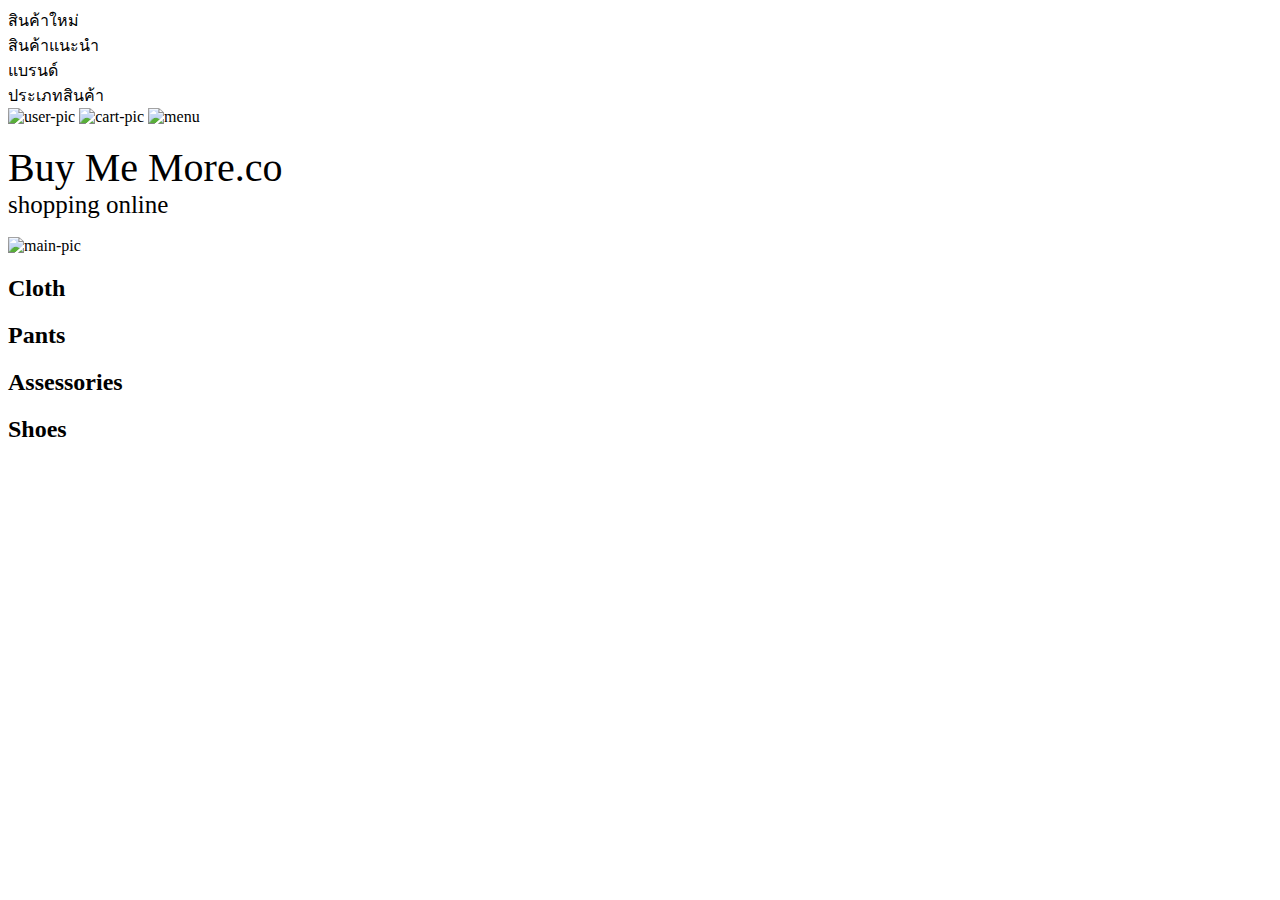
==== htmlFile/index.html @ a72067af "Add files via upload" ====
<!DOCTYPE html>
<html lang="en">
  <head>
    <meta charset="UTF-8" />
    <meta http-equiv="X-UA-Compatible" content="IE=edge" />
    <meta name="viewport" content="width=device-width, initial-scale=1.0" />
    <title>BuyMeMore.co</title>
  </head>
  <style>
    @import url("https://fonts.googleapis.com/css2?family=Kanit:wght@100&display=swap");
  </style>
  <link rel="stylesheet" href="./style.css" />
  <body>
    <header>
      <div id="headerLeft">
        <div class="link-page">สินค้าใหม่</div>
        <div class="link-page">สินค้าแนะนำ</div>
        <div class="link-page">แบรนด์</div>
        <div class="link-page">ประเภทสินค้า</div>
      </div>
      <div id="seperator-head"></div>
      <div id="user-head">
        <img src="./Picture/user.png" alt="user-pic" id="user-image" />
        <img src="./Picture/shopping-cart.png" alt="cart-pic" id="cart-image" />
        <span>
          <img
            src="./Picture/menu.png"
            alt="menu"
            id="menu-icon"
            onclick="myFunction()"
          />
        </span>
      </div>
    </header>
    <div id="brand">
      <div id="center-logo">
        <br />
        <div class="font-Stoke" style="font-size: 40px">Buy Me More.co</div>
        <div class="font-Stoke" style="font-size: 25px">shopping online</div>
        <br />
      </div>
    </div>
    <section class="mainbox">
      <section class="flex-container">
        <img src="./Picture/main.jpg" alt="main-pic" id="main-image" />
      </section>
      <section class="page-container">
        <div class="cloth-img">
          <h2>Cloth</h2>
        </div>
        <div class="pants-img">
          <h2>Pants</h2>
        </div>
        <div class="access-img">
          <h2>Assessories</h2>
        </div>
        <div class="shoes-img">
          <h2>Shoes</h2>
        </div>
      </section>
    </section>
  </body>
</html>
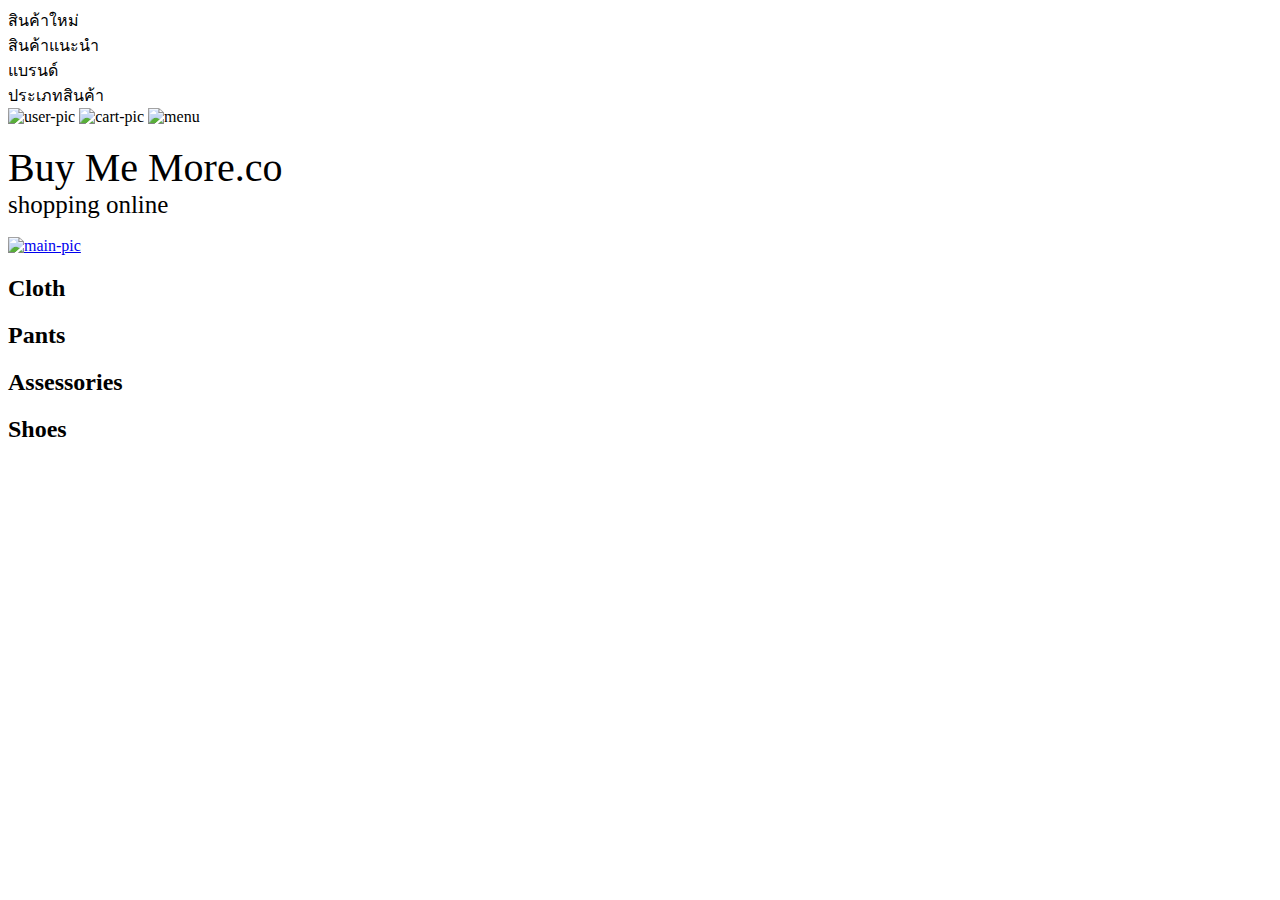
==== commit eac54cfa: "Add files via upload" ====
--- a/htmlFile/index.html
+++ b/htmlFile/index.html
@@ -42,8 +42,10 @@
     </div>
     <section class="mainbox">
       <section class="flex-container">
+        <a href="./productList.html">
         <img src="./Picture/main.jpg" alt="main-pic" id="main-image" />
-      </section>
+        </a>
+    </section>
       <section class="page-container">
         <div class="cloth-img">
           <h2>Cloth</h2>
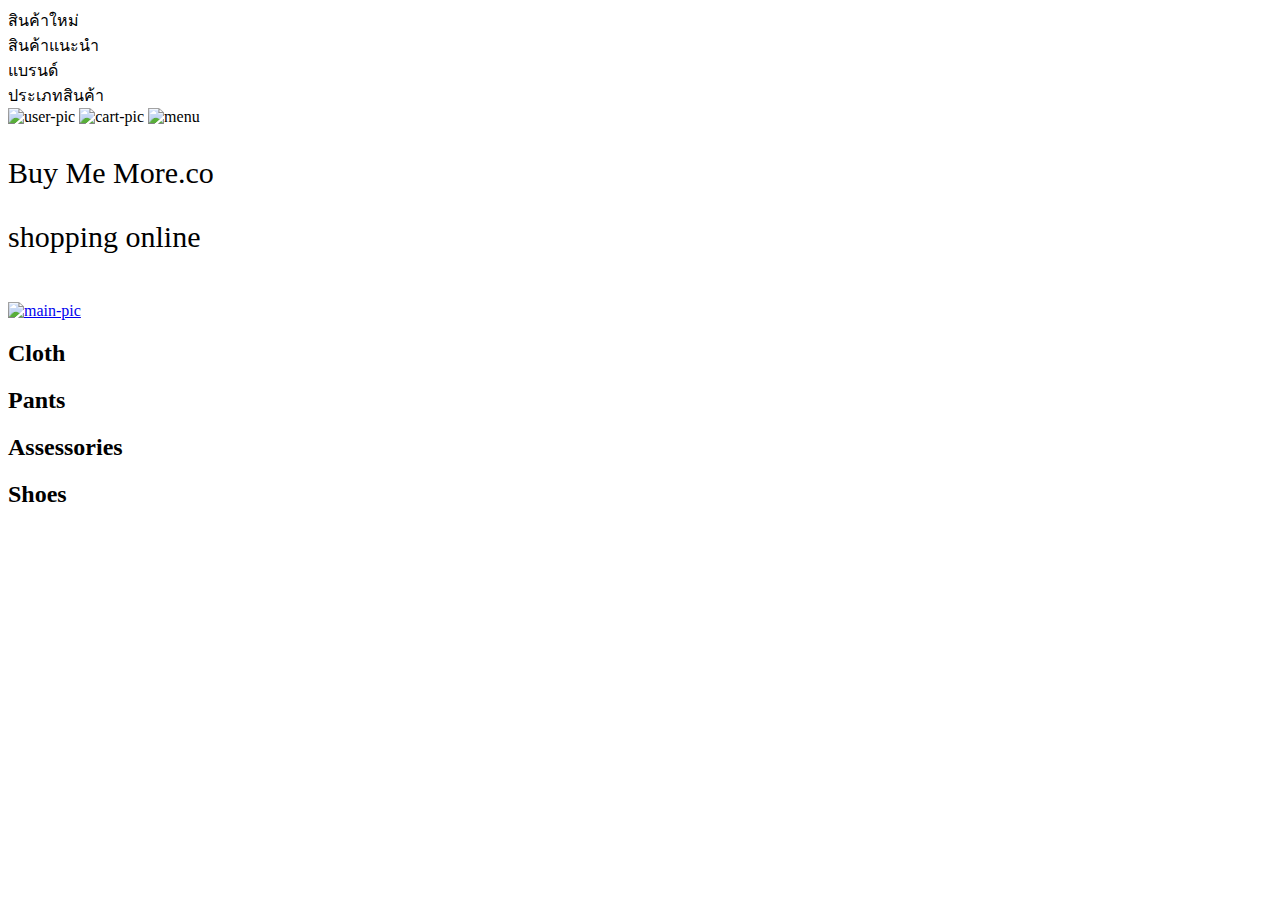
==== commit 4e0bfd40: "Add files via upload" ====
--- a/htmlFile/index.html
+++ b/htmlFile/index.html
@@ -8,6 +8,10 @@
   </head>
   <style>
     @import url("https://fonts.googleapis.com/css2?family=Kanit:wght@100&display=swap");
+    p.f {
+  font-family:"Stoke";
+  font-size: 30px;      
+}
   </style>
   <link rel="stylesheet" href="./style.css" />
   <body>
@@ -34,10 +38,9 @@
     </header>
     <div id="brand">
       <div id="center-logo">
-        <br />
-        <div class="font-Stoke" style="font-size: 40px">Buy Me More.co</div>
-        <div class="font-Stoke" style="font-size: 25px">shopping online</div>
-        <br />
+        <p class="f">Buy Me More.co</p>
+        <p class="f" >shopping online</p>
+        <br>
       </div>
     </div>
     <section class="mainbox">
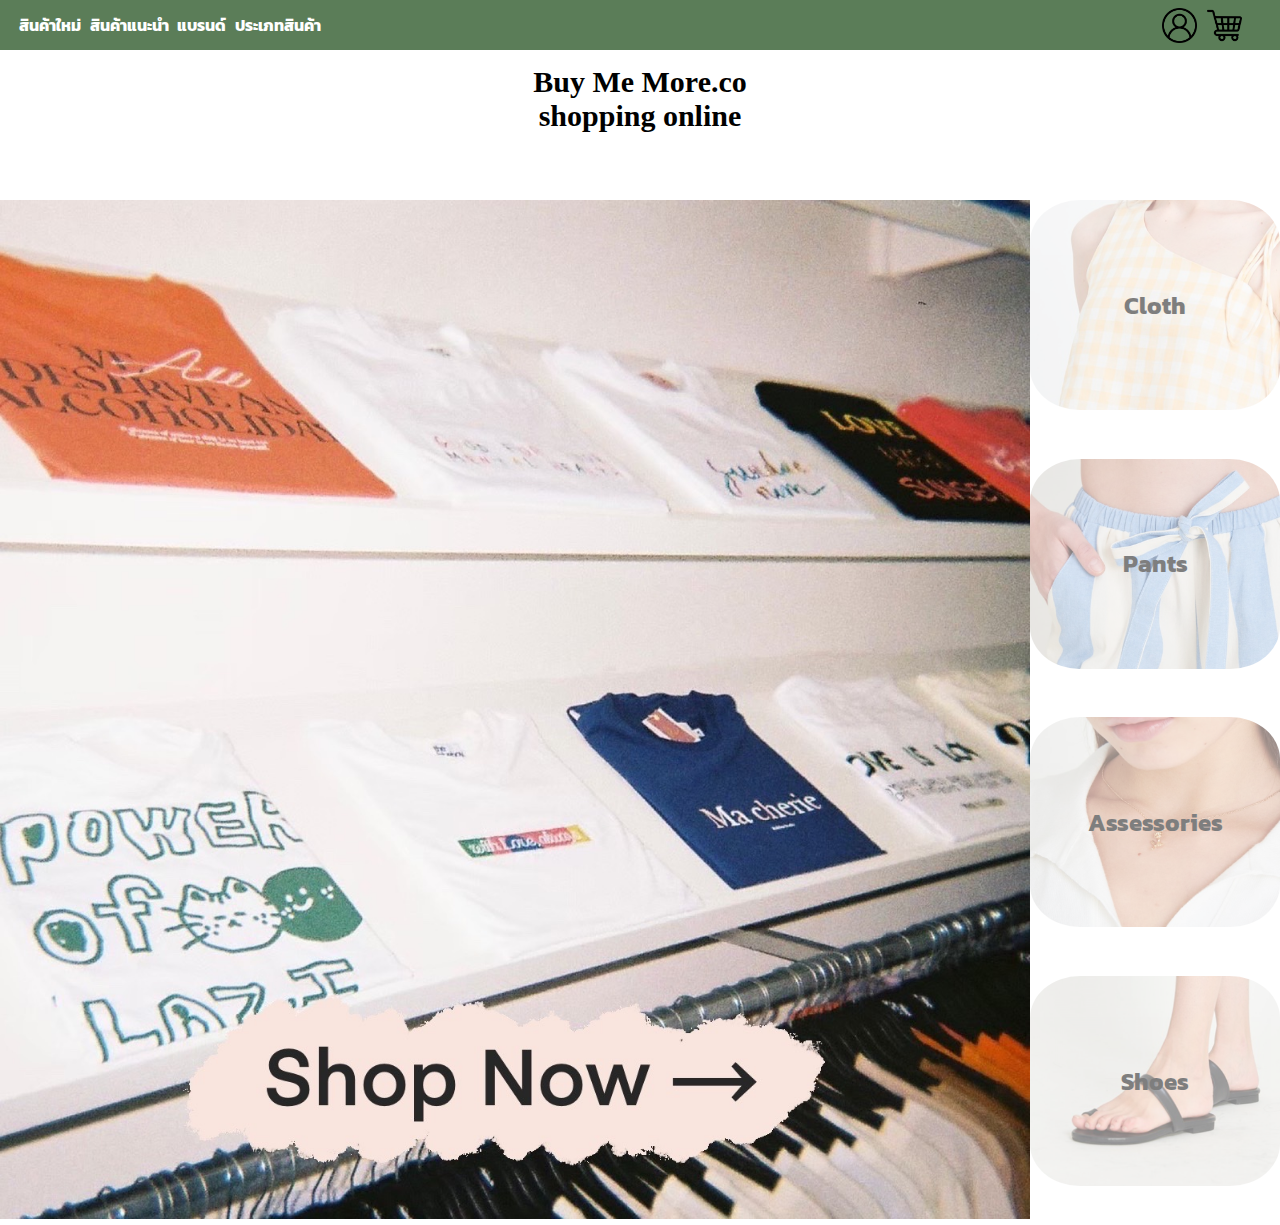
==== commit 55b8830d: "Update index.html" ====
--- a/htmlFile/index.html
+++ b/htmlFile/index.html
@@ -13,7 +13,7 @@
   font-size: 30px;      
 }
   </style>
-  <link rel="stylesheet" href="./style.css" />
+  <link rel="stylesheet" href="../style/style.css" />
   <body>
     <header>
       <div id="headerLeft">
@@ -24,11 +24,11 @@
       </div>
       <div id="seperator-head"></div>
       <div id="user-head">
-        <img src="./Picture/user.png" alt="user-pic" id="user-image" />
-        <img src="./Picture/shopping-cart.png" alt="cart-pic" id="cart-image" />
+        <img src="../Picture/user.png" alt="user-pic" id="user-image" />
+        <img src="../Picture/shopping-cart.png" alt="cart-pic" id="cart-image" />
         <span>
           <img
-            src="./Picture/menu.png"
+            src="../Picture/menu.png"
             alt="menu"
             id="menu-icon"
             onclick="myFunction()"
@@ -45,8 +45,8 @@
     </div>
     <section class="mainbox">
       <section class="flex-container">
-        <a href="./productList.html">
-        <img src="./Picture/main.jpg" alt="main-pic" id="main-image" />
+        <a href="../htmlFile/productList.html">
+        <img src="../Picture/main.jpg" alt="main-pic" id="main-image" />
         </a>
     </section>
       <section class="page-container">
--- a/style/style.css
+++ b/style/style.css
@@ -0,0 +1,371 @@
+* {
+    box-sizing: border-box;
+    margin: 0;
+    padding: 0;
+  }
+  *{
+    font-weight: bold;
+    font-family: 'Kanit', sans-serif;   
+    }
+  .page-container {
+    display: grid;
+    grid-template-rows: repeat(4, 1fr);
+    grid-gap: 10px;
+    flex: 3;
+    max-width: 250px;
+  }
+  .page-container > div {
+    height: 210px;
+    background-size: cover;
+    display: flex;
+    flex-direction: column;
+    align-items: right;
+    justify-content: center;
+    text-align: center;
+    border-radius: 20%;
+  }
+  .img {
+    max-width: 250px;
+    max-height: 400px;
+  }
+  .mainbox {
+    display: flex;
+  
+  }
+  .cloth-img {
+    background: url("../Picture/shirt.jpg");
+    opacity: 0.5;
+    flex: 3;
+  }
+  .pants-img {
+    background: url("../Picture/pant.jpg");
+    opacity: 0.5;
+    flex: 3;
+  }
+  .access-img {
+    background: url("../Picture/acces.jpg");
+    opacity: 0.5;
+    flex: 3;
+  }
+  .shoes-img {
+    background: url("../Picture/shoes.jpg");
+    opacity: 0.5;
+    flex: 3;
+  }
+  .cloth-img:hover {
+    opacity: 1;
+  }
+  .pants-img:hover {
+    opacity: 1;
+  }
+  .access-img:hover {
+    opacity: 1;
+  }
+  .shoes-img:hover {
+    opacity: 1;
+  }
+
+  
+  .flex-container img {
+    width: 100%;
+  }
+  .flex-container > div {
+    background-color: #ddd6c5;
+    color: black;
+    width: 400px;
+    height: 50px;
+    margin-top: 500px;
+    margin-left: 500px;
+    text-align: center;
+    line-height: 50px;
+    font-size: 30px;
+    font-weight: 100px;
+  }
+  .product-container {
+    display: block;
+    margin-left: 50px;
+    align-items: center;
+    width: 250px;
+    height: 400px;
+  }
+  .product-pic {
+    margin-top: -20px;
+    width: 250px;
+    height: 300px;
+  }
+  .product-name {
+    position: relative;
+    bottom: 20px;
+    text-align: center;
+    width: 250px;
+    font-size: 1.3em;
+  }
+  #shop-here {
+    float: left;
+    display: grid;
+    grid-template-columns: min-content 1fr;
+  }
+  @media only screen and (min-width: 600px) {
+    body {
+      font-family: "Stoke", sans-serif;
+    }
+    header {
+      font-weight: bold;
+      font-family: "Kanit", sans-serif;
+      height: 50px;
+      display: flex;
+      align-items: center;
+      background-color: #5b7d58;
+    }
+    #headerLeft {
+      margin-left: 10px;
+      justify-content: space-evenly;
+      display: flex;
+      align-items: center;
+      width: 25vw;
+    }
+    .link-page {
+      color: white;
+      font-size: 1em;
+    }
+    #seperator-head {
+      width: 65vw;
+    }
+    #user-head {
+      display: flex;
+      justify-content: space-evenly;
+    }
+    #cart-image {
+      width: 35px;
+    }
+    #user-image {
+      margin-right: 10px;
+      width: 35px;
+    }
+    #menu-icon {
+      display: none;
+    }
+    #shop-title {
+      font-weight: bold;
+      font-family: "Kanit", sans-serif;
+      margin-top: 15px;
+      width: 100%;
+      text-align: center;
+      height: 15vh;
+      font-size: 2em;
+    }
+    #product-list {
+      margin-top: -40px;
+      column-count: 4;
+      -moz-column-count: 4;
+      -webkit-column-count: 4;
+      margin-bottom: 20px;
+      display: inline-block;
+      width: 100%;
+    }
+    #cart-container {
+      display: none;
+    }
+    #center-logo {
+      font-family: "Stoke";
+      margin-top: 15px;
+      width: 100%;
+      text-align: center;
+      height: 15vh;
+      font-size: 2em;
+    }
+    .text-block {
+      position: absolute;
+      background-color: #42361a;
+      color: #ffffff;
+      padding-left: 60px;
+      padding-right: 50px;
+      border-radius: 70px;
+    }
+    .mainbox {
+      display: flex;
+    }
+    .flex-container {
+      display: flex;
+      flex: 1;
+    }
+    .flex-container > div {
+      background-color: #ddd6c5;
+      color: black;
+      width: 400px;
+      height: 50px;
+  
+      margin-top: 500px;
+      margin-left: 500px;
+      text-align: center;
+      line-height: 50px;
+      font-size: 30px;
+      font-weight: 100px;
+    }
+    .page-container {
+      display: grid;
+      grid-template-rows: repeat(4, 1fr);
+      grid-gap: 10px;
+      flex: 3;
+    }
+    .page-container > div {
+      height: 210px;
+      background-size: cover;
+      display: flex;
+      flex-direction: column;
+      align-items: right;
+      justify-content: center;
+      text-align: center;
+      border-radius: 20%;
+    }
+  }
+  
+  @media only screen and (max-width: 1200px) and (min-width: 601px) {
+    #headerLeft {
+      margin-left: 10px;
+      justify-content: space-evenly;
+      display: flex;
+      align-items: center;
+      width: 50vw;
+    }
+    #seperator-head {
+      width: 40vw;
+    }
+  }
+  @media only screen and (max-width: 600px) {
+    #headerLeft {
+      margin-left: 10px;
+      justify-content: space-evenly;
+      display: flex;
+      align-items: center;
+      width: 60vw;
+    }
+    #seperator-head {
+      width: 35vw;
+    }
+    #headerRight {
+      margin-left: -10vw;
+    }
+  }
+  @media only screen and (max-width: 599px) {
+    header {
+      height: 50px;
+      display: flex;
+      align-items: center;
+      background-color: #5b7d58;
+    }
+    .mainbox {
+      display: block;
+    }
+  
+    #headerLeft {
+      display: none;
+    }
+    .link-page {
+      border-bottom: solid 1px #5b7d58;
+    }
+    #seperator-head {
+      display: none;
+    }
+    #user-head {
+      justify-content: space-evenly;
+    }
+    #cart-image {
+      position: fixed;
+      bottom: 4vh;
+      right: 7vw;
+      width: 50px;
+    }
+    #user-image {
+      display: none;
+      margin-right: 10px;
+      width: 35px;
+    }
+    #menu-icon {
+      display: block;
+      position: absolute;
+      top: 1.5vh;
+      right: 5vw;
+      width: 40px;
+    }
+    #shop-title {
+      color: #ffffff;
+      position: absolute;
+      text-align: center;
+      left: 80px;
+      top: 20px;
+      font-size: 1.3em;
+    }
+    #product-list {
+      position: absolute;
+      margin-top: 50px;
+      margin-bottom: 20px;
+      display: inline-block;
+      width: 100%;
+    }
+    .product-container {
+      display: block;
+      margin-left: 60px;
+      align-items: center;
+      width: 250px;
+      height: 400px;
+    }
+    #cart-container {
+      position: fixed;
+      bottom: 4vh;
+      right: 7vw;
+      width: 50px;
+      background-color: #ddd6c5;
+    }
+    #center-logo {
+      color: black;
+      position: absolute;
+      font-family: "Stoke", sans-serif;
+      top: 15px;
+      width: 100%;
+      text-align: left;
+      height: 15vh;
+      font-size: 2em;
+    }
+    .text-block {
+      position: absolute;
+      background-color: #5b7d58;
+      color: #ffffff;
+      padding-left: 60px;
+      padding-right: 50px;
+      border-radius: 70px;
+      align-items: center;
+      width: 50px;
+      height: 290px;
+    }
+  
+    .page-container {
+      display: grid;
+      grid-template-rows: repeat(4, 1fr);
+      grid-gap: 10px;
+      flex: 3;
+      align-items: center;
+      width: 250px;
+      height: 400px;
+    }
+    .page-container > div {
+      height: 210px;
+      background-size: cover;
+      display: flex;
+      flex-direction: column;
+      align-items: right;
+      justify-content: center;
+      text-align: center;
+      border-radius: 20%;
+    }
+    .mainbox {
+      display: block;
+    }
+  
+    .flex-container {
+      display: block; 
+    }
+    .flex-container img {
+      width: 100%;
+    }
+  }
